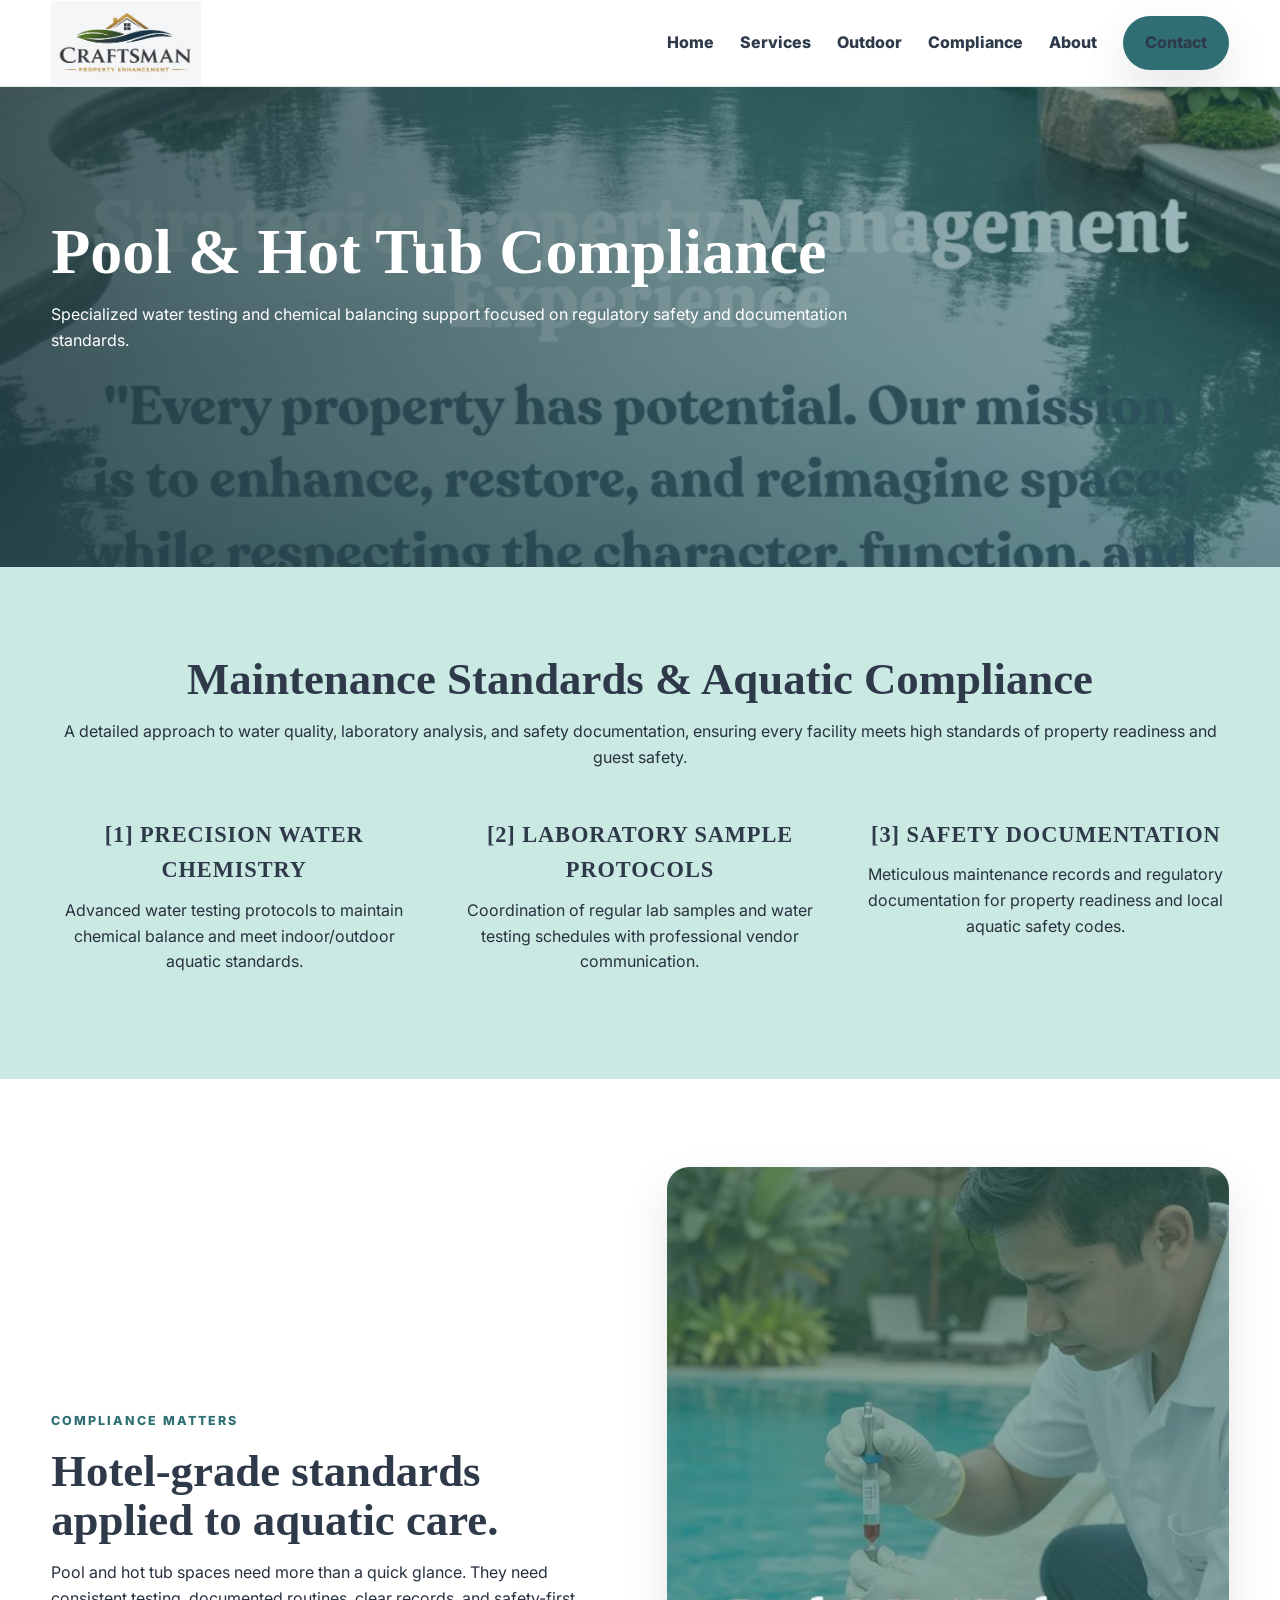
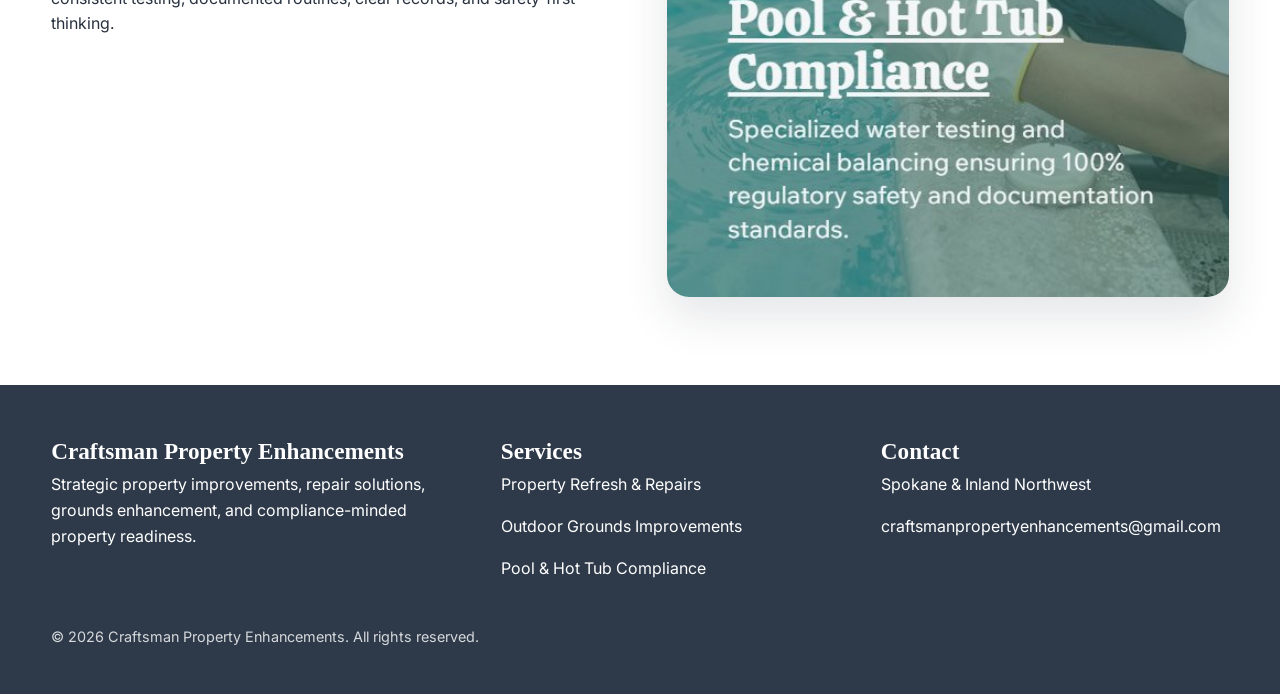
==== compliance.html @ 70127117 "Initial website deployment" ====
<!doctype html>
<html lang="en">
<head>
  <meta charset="utf-8">
  <meta name="viewport" content="width=device-width,initial-scale=1">
  <title>Pool & Hot Tub Compliance | Craftsman Property Enhancements</title>
  <meta name="description" content="Pool, hot tub, water chemistry, safety documentation, and aquatic compliance support.">
  <link rel="preconnect" href="https://fonts.googleapis.com">
  <link rel="preconnect" href="https://fonts.gstatic.com" crossorigin>
  <link href="https://fonts.googleapis.com/css2?family=Inter:wght@400;600;800;900&display=swap" rel="stylesheet">
  <link rel="stylesheet" href="css/style.css">
</head>
<body>

<header class="header">
  <div class="container nav">
    <a class="logo-wrap" href="index.html">
      <img class="logo" src="images/logo.png" alt="Craftsman Property Enhancements logo">
    </a>
    <button class="menu-toggle" aria-label="Toggle menu">☰</button>
    <nav class="nav-links">
      <a href="index.html">Home</a>
      <a href="services.html">Services</a>
      <a href="outdoor.html">Outdoor</a>
      <a href="compliance.html">Compliance</a>
      <a href="about.html">About</a>
      <a class="btn" href="contact.html">Contact</a>
    </nav>
  </div>
</header>

<main>
  <section class="service-hero compliance">
    <div class="container">
      <h1>Pool & Hot Tub Compliance</h1>
      <p>Specialized water testing and chemical balancing support focused on regulatory safety and documentation standards.</p>
    </div>
  </section>
  <section class="compliance-band section">
    <div class="container">
      <h2>Maintenance Standards & Aquatic Compliance</h2>
      <p>A detailed approach to water quality, laboratory analysis, and safety documentation, ensuring every facility meets high standards of property readiness and guest safety.</p>
      <div class="process">
        <div><strong>[1] Precision Water Chemistry</strong><p>Advanced water testing protocols to maintain chemical balance and meet indoor/outdoor aquatic standards.</p></div>
        <div><strong>[2] Laboratory Sample Protocols</strong><p>Coordination of regular lab samples and water testing schedules with professional vendor communication.</p></div>
        <div><strong>[3] Safety Documentation</strong><p>Meticulous maintenance records and regulatory documentation for property readiness and local aquatic safety codes.</p></div>
      </div>
    </div>
  </section>
  <section class="section">
    <div class="container about-grid">
      <div>
        <p class="eyebrow">Compliance matters</p>
        <h2>Hotel-grade standards applied to aquatic care.</h2>
        <p>Pool and hot tub spaces need more than a quick glance. They need consistent testing, documented routines, clear records, and safety-first thinking.</p>
      </div>
      <img class="rounded-img" src="images/pool-tech.png" alt="Pool water testing technician">
    </div>
  </section>
</main>

<footer class="footer">
  <div class="container footer-grid">
    <div>
      <h3>Craftsman Property Enhancements</h3>
      <p>Strategic property improvements, repair solutions, grounds enhancement, and compliance-minded property readiness.</p>
    </div>
    <div>
      <h3>Services</h3>
      <p><a href="services.html">Property Refresh & Repairs</a></p>
      <p><a href="outdoor.html">Outdoor Grounds Improvements</a></p>
      <p><a href="compliance.html">Pool & Hot Tub Compliance</a></p>
    </div>
    <div>
      <h3>Contact</h3>
      <p>Spokane & Inland Northwest</p>
      <p><a href="mailto:craftsmanpropertyenhancements@gmail.com">craftsmanpropertyenhancements@gmail.com</a></p>
    </div>
  </div>
  <div class="container" style="margin-top:28px;font-size:.9rem;opacity:.8">© <span data-year></span> Craftsman Property Enhancements. All rights reserved.</div>
</footer>
<script src="js/main.js"></script>
</body>
</html>
---- css/style.css ----
:root{
  --white:#ffffff;
  --cream:#f8f6f1;
  --soft-teal:#cbe9e3;
  --pale-teal:#e8f6f3;
  --deep-teal:#2f6f73;
  --navy:#2e3a4a;
  --sage:#7f9b7a;
  --olive:#5f7d48;
  --warm-brown:#b28b55;
  --taupe:#d8d0c6;
  --charcoal:#27313f;
  --shadow:0 20px 45px rgba(39,49,63,.12);
  --radius:24px;
}

*{box-sizing:border-box}
html{scroll-behavior:smooth}
body{
  margin:0;
  font-family:Inter,Arial,sans-serif;
  color:var(--charcoal);
  background:var(--white);
  line-height:1.6;
}
h1,h2,h3,.brand-title{
  font-family:Georgia,'Times New Roman',serif;
  color:var(--navy);
  line-height:1.08;
}
h1{font-size:clamp(2.45rem,5vw,5.1rem);margin:0 0 1rem}
h2{font-size:clamp(2rem,3.5vw,3.7rem);margin:0 0 1rem}
h3{font-size:1.45rem;margin:.5rem 0}
p{margin:0 0 1rem}
a{color:inherit;text-decoration:none}
img{max-width:100%;display:block}
.container{width:min(1180px,92%);margin:auto}
.section{padding:88px 0}
.eyebrow{
  text-transform:uppercase;
  letter-spacing:.16em;
  color:var(--deep-teal);
  font-weight:800;
  font-size:.78rem;
}
.btn{
  display:inline-flex;
  align-items:center;
  justify-content:center;
  padding:14px 22px;
  border-radius:999px;
  background:var(--deep-teal);
  color:white;
  font-weight:800;
  box-shadow:var(--shadow);
  transition:.2s ease;
}
.btn:hover{transform:translateY(-2px);background:#24575a}
.btn.light{background:white;color:var(--deep-teal)}
.btn.outline{background:transparent;color:var(--deep-teal);border:2px solid var(--deep-teal);box-shadow:none}

.header{
  position:sticky;
  top:0;
  z-index:50;
  background:rgba(255,255,255,.94);
  backdrop-filter:blur(14px);
  border-bottom:1px solid rgba(47,111,115,.15);
}
.nav{
  display:flex;
  align-items:center;
  justify-content:space-between;
  gap:24px;
  min-height:86px;
}
.logo-wrap{display:flex;align-items:center;gap:14px}
.logo{width:150px;height:auto}
.brand-title{font-size:1.05rem;font-weight:800;letter-spacing:.04em}
.nav-links{display:flex;gap:26px;align-items:center;font-weight:800}
.nav-links a{color:var(--navy)}
.nav-links a:hover{color:var(--deep-teal)}
.menu-toggle{display:none;background:none;border:0;font-size:2rem;color:var(--navy)}

.hero{
  min-height:760px;
  display:grid;
  align-items:center;
  position:relative;
  background:
    linear-gradient(90deg,rgba(255,255,255,.96),rgba(255,255,255,.82),rgba(203,233,227,.45)),
    url("../images/stone-house.png") center/cover no-repeat;
}
.hero-grid{
  display:grid;
  grid-template-columns:1.05fr .75fr;
  gap:54px;
  align-items:center;
}
.hero-card{
  background:rgba(255,255,255,.82);
  border:1px solid rgba(47,111,115,.14);
  border-radius:var(--radius);
  padding:44px;
  box-shadow:var(--shadow);
}
.hero-card p.lead{font-size:1.25rem;color:#41505f;max-width:760px}
.hero-actions{display:flex;gap:14px;flex-wrap:wrap;margin-top:28px}
.owner-card{
  background:white;
  border-radius:var(--radius);
  overflow:hidden;
  box-shadow:var(--shadow);
  border:10px solid white;
}
.owner-card img{aspect-ratio:4/5;object-fit:cover}
.owner-caption{
  padding:18px;
  background:var(--pale-teal);
  font-weight:800;
  color:var(--navy);
}

.quick-strip{
  background:var(--soft-teal);
  padding:28px 0;
}
.quick-grid{
  display:grid;
  grid-template-columns:repeat(4,1fr);
  gap:16px;
  text-align:center;
}
.quick-item{
  background:rgba(255,255,255,.65);
  border-radius:18px;
  padding:18px;
  font-weight:800;
  color:var(--navy);
}

.intro-grid,.about-grid{
  display:grid;
  grid-template-columns:1fr 1fr;
  gap:54px;
  align-items:center;
}
.image-stack{
  display:grid;
  grid-template-columns:1fr 1fr;
  gap:16px;
}
.image-stack img,.rounded-img{
  border-radius:22px;
  box-shadow:var(--shadow);
  width:100%;
  height:100%;
  object-fit:cover;
}
.image-stack img:first-child{grid-row:span 2}
.panel{
  background:var(--cream);
  border-radius:var(--radius);
  padding:36px;
  border:1px solid rgba(47,111,115,.12);
}
.teal-panel{background:var(--soft-teal)}
.cards{
  display:grid;
  grid-template-columns:repeat(3,1fr);
  gap:24px;
  margin-top:34px;
}
.card{
  border-radius:var(--radius);
  background:white;
  overflow:hidden;
  box-shadow:var(--shadow);
  border:1px solid rgba(47,111,115,.12);
}
.card img{height:230px;width:100%;object-fit:cover}
.card-body{padding:26px}
.card .number{font-family:Georgia,serif;font-size:1.6rem;font-weight:900;color:var(--warm-brown)}
.service-hero{
  min-height:480px;
  display:flex;
  align-items:flex-end;
  color:white;
  position:relative;
  overflow:hidden;
}
.service-hero::before{
  content:"";
  position:absolute;inset:0;
  background:linear-gradient(90deg,rgba(37,67,72,.82),rgba(47,111,115,.42));
}
.service-hero .container{position:relative;padding-bottom:68px}
.service-hero h1,.service-hero p{color:white;max-width:850px}
.service-hero.refresh{background:url("../images/refresh-hero.png") center/cover no-repeat}
.service-hero.outdoor{background:url("../images/landscaping-hero.png") center/cover no-repeat}
.service-hero.compliance{background:url("../images/pool-hero.png") center/cover no-repeat}
.quote-section{
  background:
    linear-gradient(rgba(31,50,52,.38),rgba(31,50,52,.38)),
    url("../images/forest-home.png") center/cover no-repeat;
  color:white;
}
.quote-box{
  width:min(760px,90%);
  margin:auto;
  padding:58px;
  background:rgba(29,45,48,.52);
  border-radius:var(--radius);
}
.quote-box p,.quote-box h2{color:white}
.compliance-band{
  background:var(--soft-teal);
  text-align:center;
}
.process{
  display:grid;
  grid-template-columns:repeat(3,1fr);
  gap:40px;
  margin-top:46px;
}
.process strong{
  display:block;
  font-family:Georgia,serif;
  color:var(--navy);
  font-size:1.4rem;
  margin-bottom:10px;
  text-transform:uppercase;
  letter-spacing:.04em;
}
.gallery{
  display:grid;
  grid-template-columns:repeat(4,1fr);
  gap:16px;
}
.gallery img{
  height:220px;
  width:100%;
  object-fit:cover;
  border-radius:18px;
  box-shadow:var(--shadow);
}
.cta{
  background:linear-gradient(135deg,var(--deep-teal),#477f75);
  color:white;
  border-radius:34px;
  padding:54px;
  display:grid;
  grid-template-columns:1.2fr .8fr;
  gap:24px;
  align-items:center;
}
.cta h2,.cta p{color:white}
.footer{
  background:var(--navy);
  color:white;
  padding:46px 0;
}
.footer-grid{
  display:grid;
  grid-template-columns:1.2fr 1fr 1fr;
  gap:32px;
}
.footer h3,.footer p,.footer a{color:white}
.contact-card{
  background:var(--cream);
  border-radius:var(--radius);
  padding:36px;
  box-shadow:var(--shadow);
}
.form-grid{display:grid;gap:16px}
input,textarea{
  width:100%;
  padding:15px 16px;
  border-radius:14px;
  border:1px solid rgba(47,111,115,.22);
  font:inherit;
  background:white;
}
textarea{min-height:150px;resize:vertical}

@media(max-width:880px){
  .menu-toggle{display:block}
  .nav-links{
    position:absolute;
    left:0;right:0;top:86px;
    display:none;
    flex-direction:column;
    background:white;
    padding:22px;
    border-bottom:1px solid rgba(47,111,115,.18);
  }
  .nav-links.open{display:flex}
  .hero{min-height:auto;padding:70px 0}
  .hero-grid,.intro-grid,.about-grid,.cta,.footer-grid{grid-template-columns:1fr}
  .quick-grid,.cards,.process,.gallery{grid-template-columns:1fr}
  .hero-card{padding:28px}
  .section{padding:64px 0}
  .quote-box{padding:32px}
}
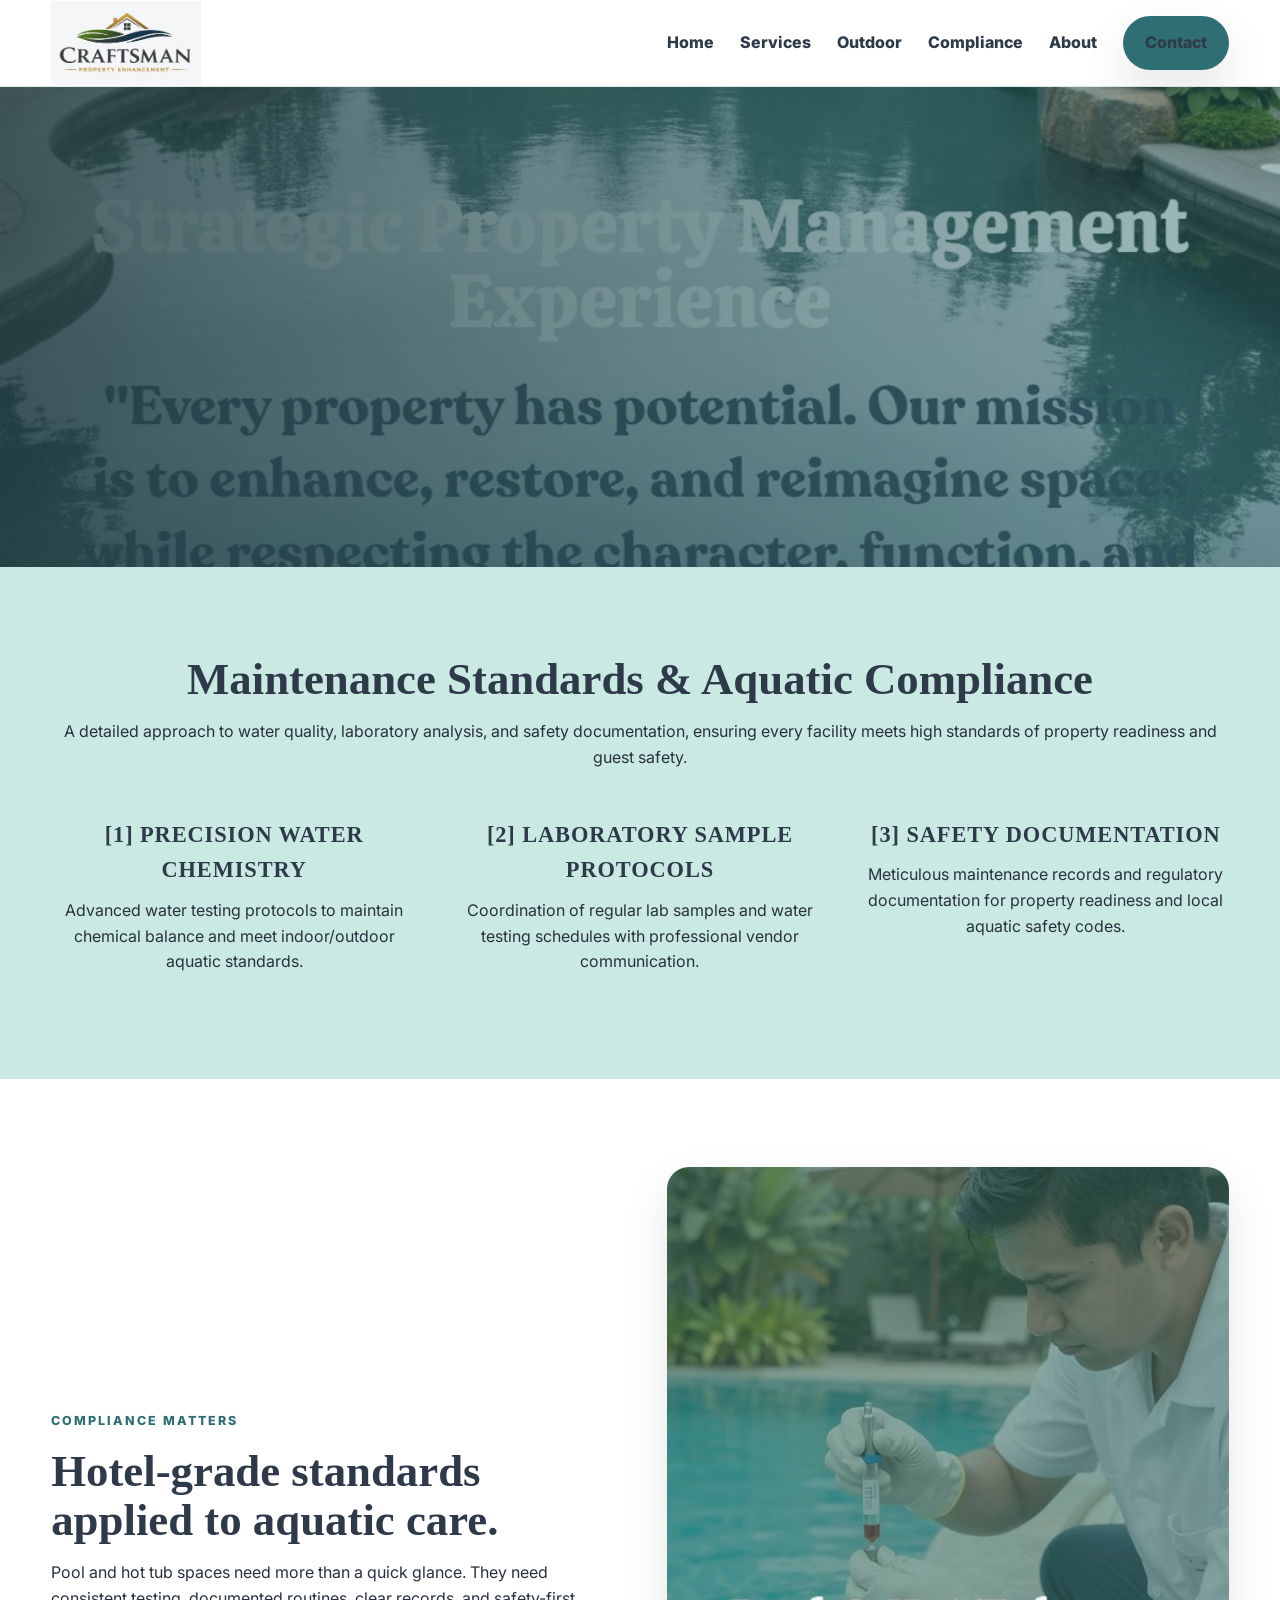
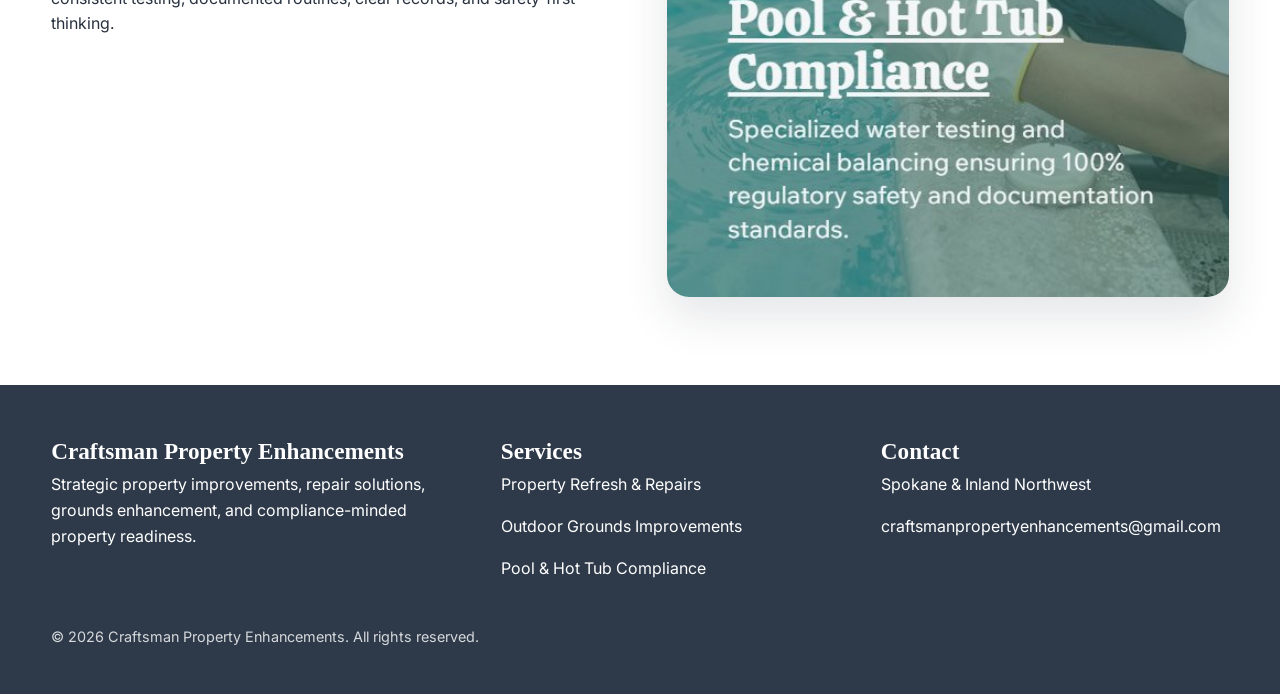
==== commit 95e99dea: "Remove content from service hero section Removed content from the service hero section in compliance" ====
--- a/compliance.html
+++ b/compliance.html
@@ -31,10 +31,7 @@
 
 <main>
   <section class="service-hero compliance">
-    <div class="container">
-      <h1>Pool & Hot Tub Compliance</h1>
-      <p>Specialized water testing and chemical balancing support focused on regulatory safety and documentation standards.</p>
-    </div>
+    <div class="container"></div>
   </section>
   <section class="compliance-band section">
     <div class="container">
@@ -81,4 +78,4 @@
 </footer>
 <script src="js/main.js"></script>
 </body>
-</html>+</html>
